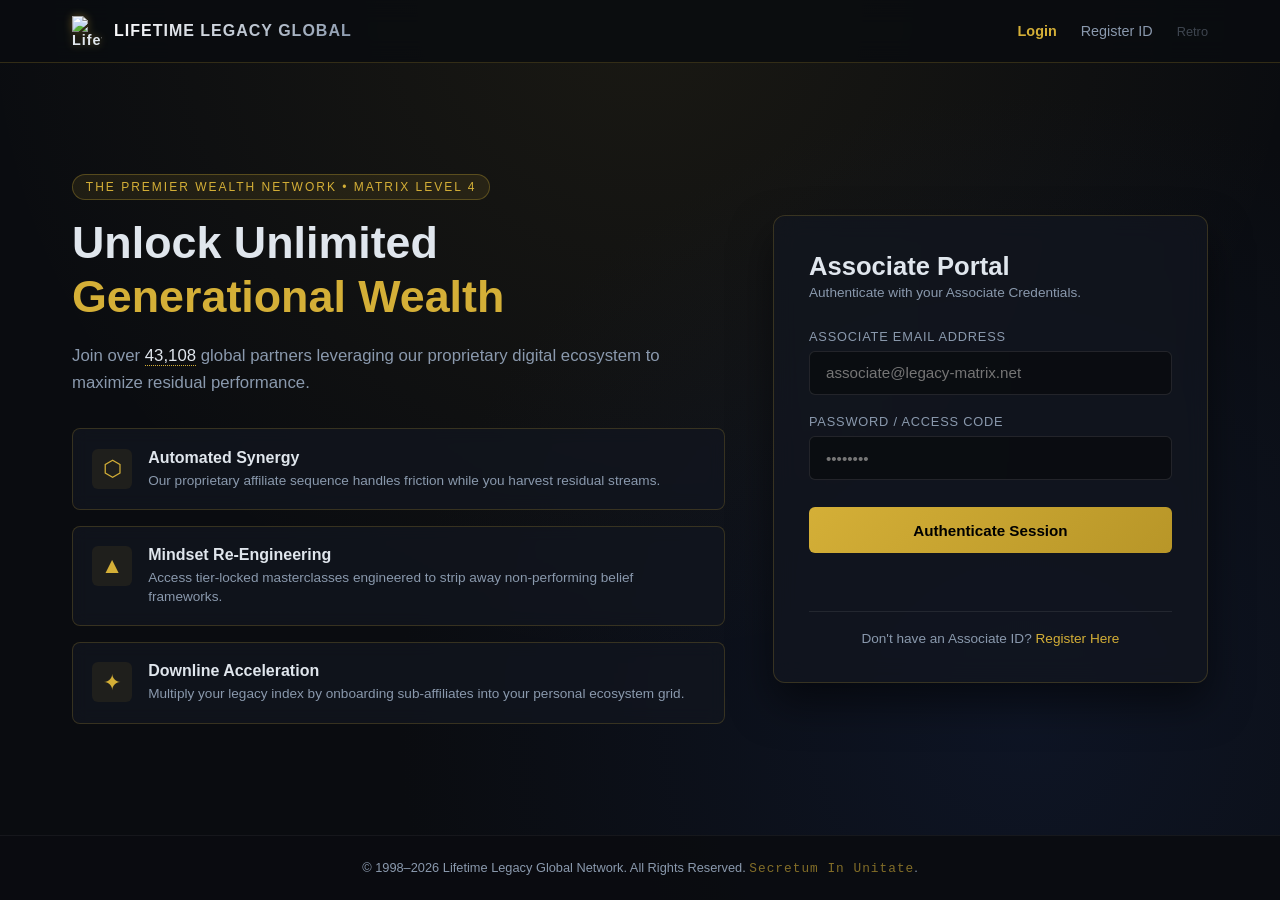
==== index.html @ ea2f17f8 "Update index.html" ====
<!DOCTYPE html>
<html lang="en">
<head>
    <meta charset="UTF-8">
    <meta name="viewport" content="width=device-width, initial-scale=1.0">
    <title>Lifetime Legacy Global | Associate Portal</title>
    <link rel="stylesheet" href="style.css">
    <!-- Lifetime Legacy Global Favicon -->
    <link rel="icon" type="image/x-icon" href="https://raw.githubusercontent.com/CEOofBruh/Lifetime-Legacy-Global/refs/heads/main/LLG%20-%20Icon.ico">
    <script src="https://cdn.jsdelivr.net/npm/@supabase/supabase-js@2"></script>
    <script src="script.js?v=3" defer></script>
</head>
<body data-system-epoch="1998">

    <header>
        <nav>
            <a href="index.html" class="logo-link">
                <img 
                    src="https://raw.githubusercontent.com/CEOofBruh/Lifetime-Legacy-Global/refs/heads/main/LLG%20-%20Icon.ico" 
                    alt="Lifetime Legacy Global Logo" 
                    id="brand-logo" 
                    class="logo-img" 
                    data-tier-id="0"
                >
                <span class="logo-text">LIFETIME LEGACY GLOBAL</span>
            </a>
            <ul>
                <li><a href="/" class="gold-text active-link">Login</a></li>
                <li><a href="signup.html">Register ID</a></li>
                <li><a href="index2.html" class="subtle-link" title="Archive Access">Retro</a></li>
            </ul>
        </nav>
    </header>

    <main class="hero-wrapper">
        <div class="hero-container">
            
          
            <div class="hero-content">
                <span class="hero-tag">The Premier Wealth Network • Matrix Level 4</span>
                <h1>Unlock Unlimited <br><span class="gold-text">Generational Wealth</span></h1>
                
                <p class="hero-description">
                    Join over <span class="puzzle-num" data-code-part="1" title="Node Alpha">43,108</span> global partners leveraging our proprietary digital ecosystem to maximize residual performance.
                </p>

                <div class="feature-grid">
                    
                    <div class="feature-card" data-node-id="7" data-law-ref="I">
                        <div class="feature-icon">⬡</div>
                        <div>
                            <h4>Automated Synergy</h4>
                            <p>Our proprietary affiliate sequence handles friction while you harvest residual streams.</p>
                        </div>
                    </div>

                    <div class="feature-card" data-node-id="3" data-law-ref="II">
                        <div class="feature-icon">▲</div>
                        <div>
                            <h4>Mindset Re-Engineering</h4>
                            <p>Access tier-locked masterclasses engineered to strip away non-performing belief frameworks.</p>
                        </div>
                    </div>

                    <div class="feature-card" data-node-id="1" data-law-ref="III">
                        <div class="feature-icon">✦</div>
                        <div>
                            <h4>Downline Acceleration</h4>
                            <p>Multiply your legacy index by onboarding sub-affiliates into your personal ecosystem grid.</p>
                        </div>
                    </div>

                </div>
            </div>

          
            <div class="auth-card">
                <h2>Associate Portal</h2>
                <p class="subtitle">Authenticate with your Associate Credentials.</p>

                <form id="loginForm">
                    <div class="form-group">
                        <label for="loginEmail">Associate Email Address</label>
                        <input type="email" id="loginEmail" required placeholder="associate@legacy-matrix.net" autocomplete="email">
                    </div>

                    <div class="form-group">
                        <label for="loginPassword">Password / Access Code</label>
                        <input type="password" id="loginPassword" required placeholder="••••••••" autocomplete="current-password">
                    </div>

                    <button type="submit" class="btn-primary">Authenticate Session</button>
                </form>

                <div id="loginStatus" class="status-message"></div>

                <div class="auth-footer">
                    Don't have an Associate ID? <a href="signup.html">Register Here</a>
                </div>
            </div>

        </div>
    </main>

    <footer>
        <p>&copy; 1998–<span id="current-year">2026</span> Lifetime Legacy Global Network. All Rights Reserved. <span class="latin-motto" title="Look beneath the surface">Secretum In Unitate</span>.</p>
    </footer>
</body>
</html>
---- style.css ----
/* ==========================================================================
   LIFETIME LEGACY GLOBAL - CORE STYLESHEET
   Aesthetic: High-End Corporate MLM Facade with Dark Glassmorphism
   ========================================================================== */

:root {
    --bg-dark: #0a0c10;
    --card-bg: rgba(18, 22, 31, 0.75);
    --card-border: rgba(212, 175, 55, 0.2);
    --gold: #d4af37;
    --gold-bright: #f3e5ab;
    --gold-hover: #b89628;
    --text-main: #e0e6ed;
    --text-muted: #8a99ad;
    --accent-red: #8b0000;
    --font-primary: -apple-system, BlinkMacSystemFont, "Segoe UI", Roboto, Helvetica, Arial, sans-serif;
    --font-mono: "Courier New", Courier, monospace;
}

* {
    margin: 0;
    padding: 0;
    box-sizing: border-box;
}

body {
    background-color: var(--bg-dark);
    background-image: 
        radial-gradient(circle at 50% 0%, rgba(212, 175, 55, 0.08) 0%, transparent 60%),
        radial-gradient(circle at 80% 80%, rgba(15, 23, 42, 0.8) 0%, transparent 50%);
    color: var(--text-main);
    font-family: var(--font-primary);
    min-height: 100vh;
    display: flex;
    flex-direction: column;
    justify-content: space-between;
}

/* --- Header & Navigation --- */
header {
    border-bottom: 1px solid var(--card-border);
    background: rgba(10, 12, 16, 0.85);
    backdrop-filter: blur(12px);
    position: sticky;
    top: 0;
    z-index: 100;
}

nav {
    max-width: 1200px;
    margin: 0 auto;
    padding: 1rem 2rem;
    display: flex;
    justify-content: space-between;
    align-items: center;
}

.logo-link {
    display: flex;
    align-items: center;
    gap: 12px;
    text-decoration: none;
    color: var(--text-main);
    font-weight: 700;
    letter-spacing: 1px;
}

.logo-img {
    width: 30px;
    height: 30px;
    object-fit: contain;
    filter: drop-shadow(0 0 4px rgba(212, 175, 55, 0.4));
    transition: transform 0.25s ease, filter 0.25s ease;
}

.logo-link:hover .logo-img {
    transform: scale(1.1) rotate(5deg);
    filter: drop-shadow(0 0 8px rgba(212, 175, 55, 0.8));
}

.logo-text {
    font-size: 1rem;
    background: linear-gradient(135deg, #ffffff 0%, var(--text-muted) 100%);
    -webkit-background-clip: text;
    -webkit-text-fill-color: transparent;
}

nav ul {
    display: flex;
    list-style: none;
    gap: 1.5rem;
    align-items: center;
}

nav a {
    color: var(--text-muted);
    text-decoration: none;
    font-size: 0.9rem;
    font-weight: 500;
    transition: color 0.2s ease;
}

nav a:hover {
    color: var(--gold-bright);
}

.gold-text {
    color: var(--gold) !important;
    font-weight: 600;
}

.subtle-link {
    opacity: 0.4;
    font-size: 0.8rem !important;
    transition: opacity 0.3s ease !important;
}

.subtle-link:hover {
    opacity: 1;
}

/* --- Main Layout --- */
.hero-wrapper {
    max-width: 1200px;
    margin: 3rem auto;
    padding: 0 2rem;
    width: 100%;
}

.hero-container {
    display: grid;
    grid-template-columns: 1.2fr 0.8fr;
    gap: 3rem;
    align-items: center;
}

/* --- Hero Content (Left Side) --- */
.hero-tag {
    display: inline-block;
    font-size: 0.75rem;
    text-transform: uppercase;
    letter-spacing: 2px;
    color: var(--gold);
    background: rgba(212, 175, 55, 0.1);
    border: 1px solid rgba(212, 175, 55, 0.3);
    padding: 0.3rem 0.8rem;
    border-radius: 20px;
    margin-bottom: 1rem;
}

.hero-content h1 {
    font-size: 2.8rem;
    line-height: 1.2;
    margin-bottom: 1.2rem;
    font-weight: 800;
}

.hero-description {
    color: var(--text-muted);
    font-size: 1.05rem;
    line-height: 1.6;
    margin-bottom: 2rem;
}

.puzzle-num {
    color: var(--text-main);
    border-bottom: 1px dotted var(--gold);
    cursor: help;
}

/* --- Feature Grid --- */
.feature-grid {
    display: flex;
    flex-direction: column;
    gap: 1rem;
}

.feature-card {
    display: flex;
    align-items: flex-start;
    gap: 1rem;
    background: var(--card-bg);
    border: 1px solid var(--card-border);
    padding: 1.2rem;
    border-radius: 8px;
    backdrop-filter: blur(8px);
    transition: border-color 0.3s ease, transform 0.2s ease;
}

.feature-card:hover {
    border-color: var(--gold);
    transform: translateX(4px);
}

.feature-icon {
    font-size: 1.4rem;
    color: var(--gold);
    background: rgba(212, 175, 55, 0.08);
    width: 40px;
    height: 40px;
    display: flex;
    align-items: center;
    justify-content: center;
    border-radius: 6px;
    flex-shrink: 0;
}

.feature-card h4 {
    font-size: 1rem;
    margin-bottom: 0.25rem;
    color: var(--text-main);
}

.feature-card p {
    font-size: 0.85rem;
    color: var(--text-muted);
    line-height: 1.4;
}

/* --- Auth Card (Right Side) --- */
.auth-card {
    background: var(--card-bg);
    border: 1px solid var(--card-border);
    padding: 2.2rem;
    border-radius: 12px;
    box-shadow: 0 20px 40px rgba(0, 0, 0, 0.5);
    backdrop-filter: blur(12px);
}

.auth-card h2 {
    font-size: 1.6rem;
    margin-bottom: 0.3rem;
}

.auth-card .subtitle {
    color: var(--text-muted);
    font-size: 0.85rem;
    margin-bottom: 1.8rem;
}

.form-group {
    margin-bottom: 1.2rem;
}

.form-group label {
    display: block;
    font-size: 0.8rem;
    text-transform: uppercase;
    letter-spacing: 0.8px;
    color: var(--text-muted);
    margin-bottom: 0.4rem;
}

.form-group input {
    width: 100%;
    padding: 0.8rem 1rem;
    background: rgba(10, 12, 16, 0.8);
    border: 1px solid rgba(255, 255, 255, 0.1);
    border-radius: 6px;
    color: var(--text-main);
    font-size: 0.95rem;
    outline: none;
    transition: border-color 0.2s ease;
}

.form-group input:focus {
    border-color: var(--gold);
}

.btn-primary {
    width: 100%;
    padding: 0.9rem;
    background: linear-gradient(135deg, var(--gold) 0%, var(--gold-hover) 100%);
    border: none;
    border-radius: 6px;
    color: #000;
    font-weight: 700;
    font-size: 0.95rem;
    cursor: pointer;
    transition: opacity 0.2s ease, transform 0.1s ease;
    margin-top: 0.5rem;
}

.btn-primary:hover {
    opacity: 0.95;
    transform: translateY(-1px);
}

.status-message {
    margin-top: 1rem;
    font-size: 0.85rem;
    min-height: 18px;
    text-align: center;
}

.auth-footer {
    margin-top: 1.5rem;
    padding-top: 1.2rem;
    border-top: 1px solid rgba(255, 255, 255, 0.08);
    text-align: center;
    font-size: 0.85rem;
    color: var(--text-muted);
}

.auth-footer a {
    color: var(--gold);
    text-decoration: none;
}

.auth-footer a:hover {
    text-decoration: underline;
}

/* --- Footer --- */
footer {
    border-top: 1px solid rgba(255, 255, 255, 0.05);
    padding: 1.5rem;
    text-align: center;
    font-size: 0.8rem;
    color: var(--text-muted);
    background: rgba(10, 12, 16, 0.9);
}

.latin-motto {
    font-family: var(--font-mono);
    color: rgba(212, 175, 55, 0.6);
    letter-spacing: 1px;
    cursor: help;
}

/* --- Responsive Adjustments --- */
@media (max-width: 900px) {
    .hero-container {
        grid-template-columns: 1fr;
        gap: 2rem;
    }
    .hero-content h1 {
        font-size: 2.2rem;
    }
}
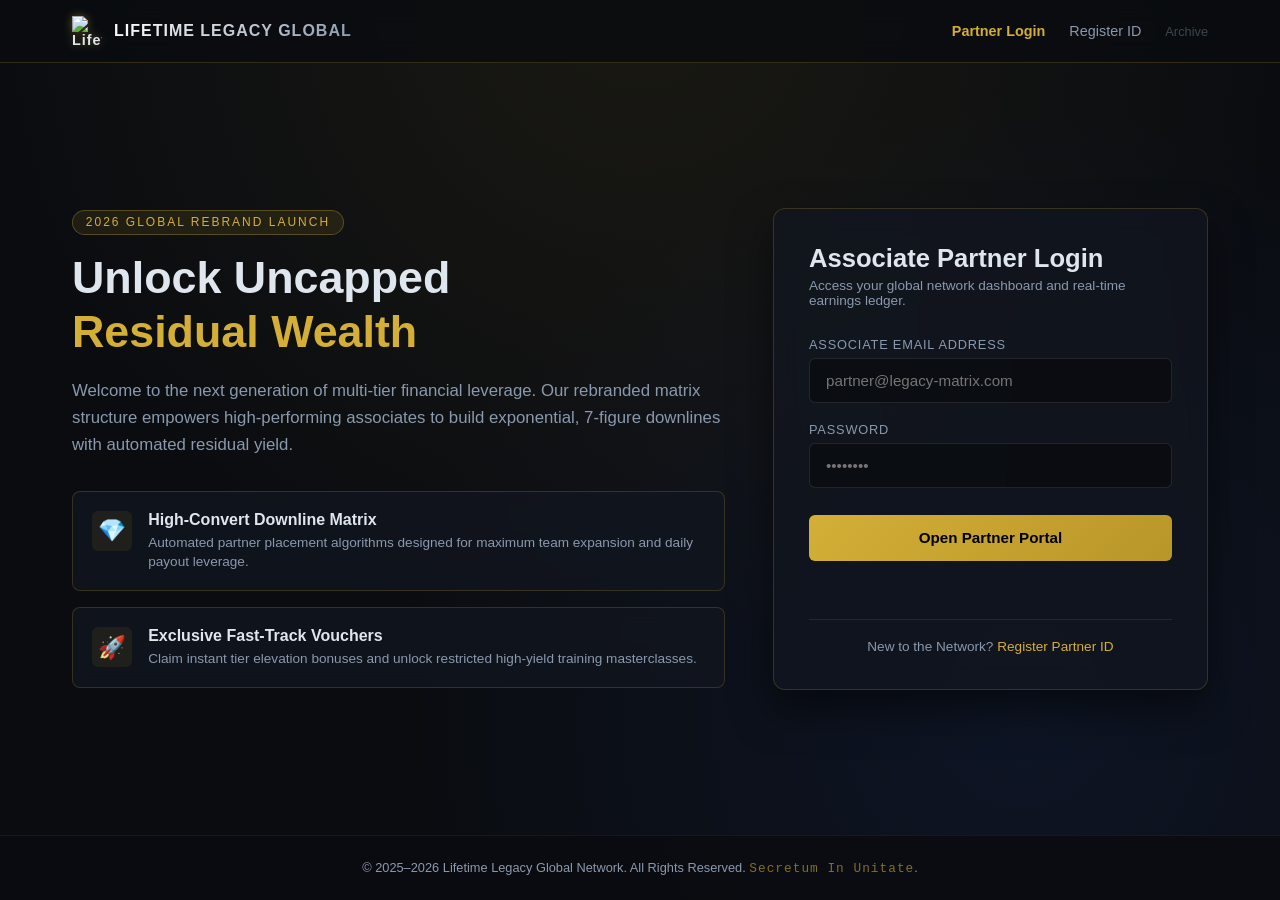
==== commit e64e9bcd: "Update index.html" ====
--- a/index.html
+++ b/index.html
@@ -3,15 +3,17 @@
 <head>
     <meta charset="UTF-8">
     <meta name="viewport" content="width=device-width, initial-scale=1.0">
-    <title>Lifetime Legacy Global | Associate Portal</title>
+    <title>Lifetime Legacy Global | Next-Gen Partner Portal</title>
     <link rel="stylesheet" href="style.css">
     <!-- Lifetime Legacy Global Favicon -->
     <link rel="icon" type="image/x-icon" href="https://raw.githubusercontent.com/CEOofBruh/Lifetime-Legacy-Global/refs/heads/main/LLG%20-%20Icon.ico">
+    <!-- Supabase JS Client library -->
     <script src="https://cdn.jsdelivr.net/npm/@supabase/supabase-js@2"></script>
-    <script src="script.js?v=3" defer></script>
+    <script src="script.js?v=6" defer></script>
 </head>
-<body data-system-epoch="1998">
+<body data-system-epoch="2026">
 
+    <!-- Header Navigation -->
     <header>
         <nav>
             <a href="index.html" class="logo-link">
@@ -25,85 +27,80 @@
                 <span class="logo-text">LIFETIME LEGACY GLOBAL</span>
             </a>
             <ul>
-                <li><a href="/" class="gold-text active-link">Login</a></li>
+                <li><a href="index.html" class="gold-text active-link">Partner Login</a></li>
                 <li><a href="signup.html">Register ID</a></li>
-                <li><a href="index2.html" class="subtle-link" title="Archive Access">Retro</a></li>
+                <li><a href="index2.html" class="subtle-link" title="Partner Vault">Archive</a></li>
             </ul>
         </nav>
     </header>
 
+    <!-- Main Split Hero Layout -->
     <main class="hero-wrapper">
         <div class="hero-container">
             
-          
+            <!-- Left Info Panel -->
             <div class="hero-content">
-                <span class="hero-tag">The Premier Wealth Network • Matrix Level 4</span>
-                <h1>Unlock Unlimited <br><span class="gold-text">Generational Wealth</span></h1>
+                <span class="hero-tag">2026 Global Rebrand Launch</span>
+                <h1>Unlock Uncapped <br><span class="gold-text">Residual Wealth</span></h1>
                 
                 <p class="hero-description">
-                    Join over <span class="puzzle-num" data-code-part="1" title="Node Alpha">43,108</span> global partners leveraging our proprietary digital ecosystem to maximize residual performance.
+                    Welcome to the next generation of multi-tier financial leverage. Our rebranded matrix structure empowers high-performing associates to build exponential, 7-figure downlines with automated residual yield.
                 </p>
 
                 <div class="feature-grid">
                     
-                    <div class="feature-card" data-node-id="7" data-law-ref="I">
-                        <div class="feature-icon">⬡</div>
+                    <div class="feature-card" data-node-id="1">
+                        <div class="feature-icon">💎</div>
                         <div>
-                            <h4>Automated Synergy</h4>
-                            <p>Our proprietary affiliate sequence handles friction while you harvest residual streams.</p>
+                            <h4>High-Convert Downline Matrix</h4>
+                            <p>Automated partner placement algorithms designed for maximum team expansion and daily payout leverage.</p>
                         </div>
                     </div>
 
-                    <div class="feature-card" data-node-id="3" data-law-ref="II">
-                        <div class="feature-icon">▲</div>
+                    <div class="feature-card" data-node-id="3">
+                        <div class="feature-icon">🚀</div>
                         <div>
-                            <h4>Mindset Re-Engineering</h4>
-                            <p>Access tier-locked masterclasses engineered to strip away non-performing belief frameworks.</p>
-                        </div>
-                    </div>
-
-                    <div class="feature-card" data-node-id="1" data-law-ref="III">
-                        <div class="feature-icon">✦</div>
-                        <div>
-                            <h4>Downline Acceleration</h4>
-                            <p>Multiply your legacy index by onboarding sub-affiliates into your personal ecosystem grid.</p>
+                            <h4>Exclusive Fast-Track Vouchers</h4>
+                            <p>Claim instant tier elevation bonuses and unlock restricted high-yield training masterclasses.</p>
                         </div>
                     </div>
 
                 </div>
             </div>
 
-          
+            <!-- Right Login Card -->
             <div class="auth-card">
-                <h2>Associate Portal</h2>
-                <p class="subtitle">Authenticate with your Associate Credentials.</p>
+                <h2>Associate Partner Login</h2>
+                <p class="subtitle">Access your global network dashboard and real-time earnings ledger.</p>
 
                 <form id="loginForm">
                     <div class="form-group">
                         <label for="loginEmail">Associate Email Address</label>
-                        <input type="email" id="loginEmail" required placeholder="associate@legacy-matrix.net" autocomplete="email">
+                        <input type="email" id="loginEmail" placeholder="partner@legacy-matrix.com" required autocomplete="email">
                     </div>
 
                     <div class="form-group">
-                        <label for="loginPassword">Password / Access Code</label>
-                        <input type="password" id="loginPassword" required placeholder="••••••••" autocomplete="current-password">
+                        <label for="loginPassword">Password</label>
+                        <input type="password" id="loginPassword" placeholder="••••••••" required autocomplete="current-password">
                     </div>
 
-                    <button type="submit" class="btn-primary">Authenticate Session</button>
+                    <button type="submit" class="btn-primary">Open Partner Portal</button>
                 </form>
 
                 <div id="loginStatus" class="status-message"></div>
 
                 <div class="auth-footer">
-                    Don't have an Associate ID? <a href="signup.html">Register Here</a>
+                    New to the Network? <a href="signup.html">Register Partner ID</a>
                 </div>
             </div>
 
         </div>
     </main>
 
+    <!-- Footer -->
     <footer>
-        <p>&copy; 1998–<span id="current-year">2026</span> Lifetime Legacy Global Network. All Rights Reserved. <span class="latin-motto" title="Look beneath the surface">Secretum In Unitate</span>.</p>
+        <p>&copy; 2025–2026 Lifetime Legacy Global Network. All Rights Reserved. <span class="latin-motto" title="Growth Through Synergy">Secretum In Unitate</span>.</p>
     </footer>
+
 </body>
 </html>
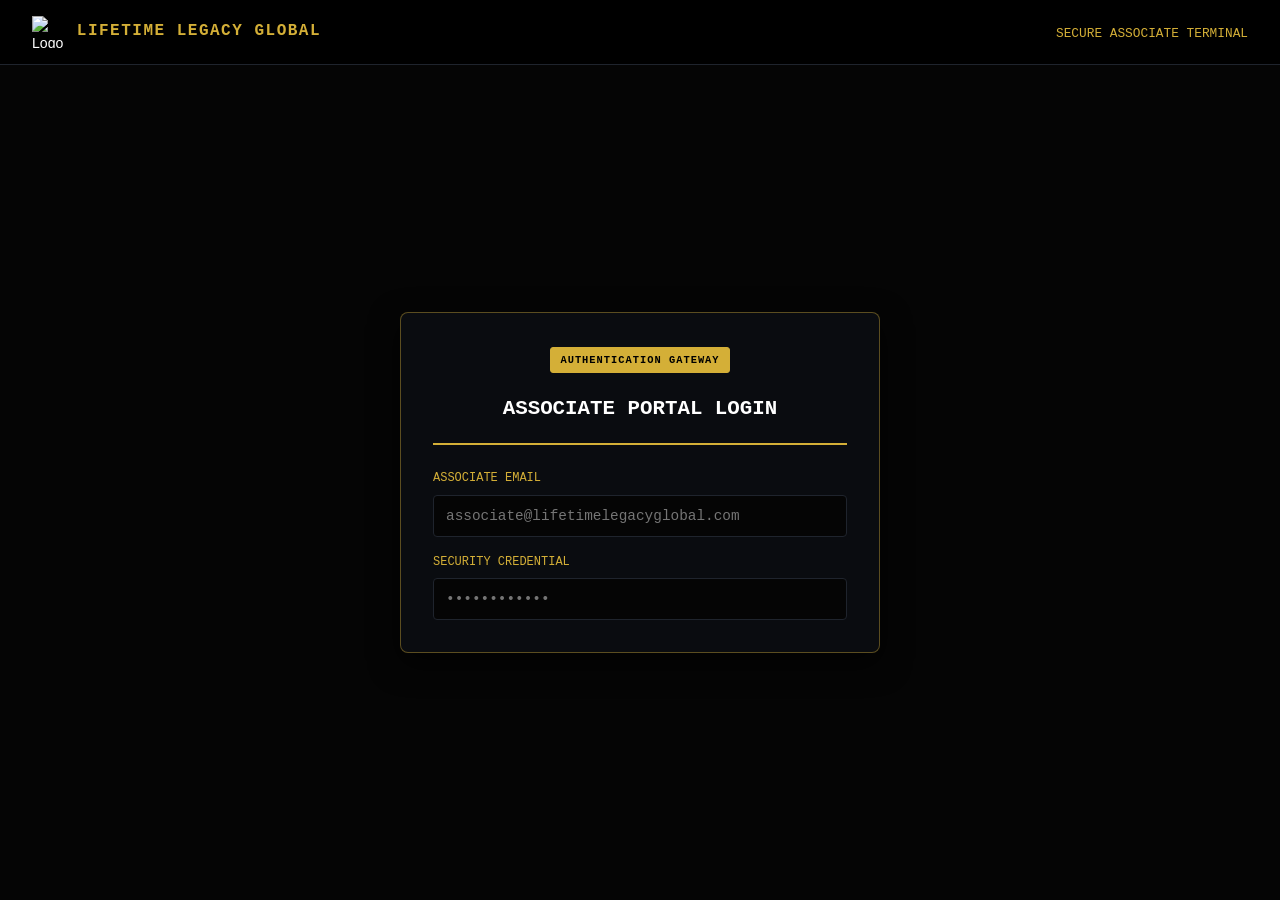
==== commit 2c947d43: "Update index.html" ====
--- a/index.html
+++ b/index.html
@@ -3,104 +3,47 @@
 <head>
     <meta charset="UTF-8">
     <meta name="viewport" content="width=device-width, initial-scale=1.0">
-    <title>Lifetime Legacy Global | Next-Gen Partner Portal</title>
+    <title>Associate Portal Login | Lifetime Legacy Global</title>
     <link rel="stylesheet" href="style.css">
-    <!-- Lifetime Legacy Global Favicon -->
     <link rel="icon" type="image/x-icon" href="https://raw.githubusercontent.com/CEOofBruh/Lifetime-Legacy-Global/refs/heads/main/LLG%20-%20Icon.ico">
-    <!-- Supabase JS Client library -->
+    
+    <!-- Supabase JS Library & Global Script -->
     <script src="https://cdn.jsdelivr.net/npm/@supabase/supabase-js@2"></script>
-    <script src="script.js?v=6" defer></script>
+    <script src="script.js?v=12" defer></script>
 </head>
 <body data-system-epoch="2026">
 
-    <!-- Header Navigation -->
     <header>
         <nav>
             <a href="index.html" class="logo-link">
-                <img 
-                    src="https://raw.githubusercontent.com/CEOofBruh/Lifetime-Legacy-Global/refs/heads/main/LLG%20-%20Icon.ico" 
-                    alt="Lifetime Legacy Global Logo" 
-                    id="brand-logo" 
-                    class="logo-img" 
-                    data-tier-id="0"
-                >
+                <img src="https://raw.githubusercontent.com/CEOofBruh/Lifetime-Legacy-Global/refs/heads/main/LLG%20-%20Icon.ico" alt="Logo" class="logo-img">
                 <span class="logo-text">LIFETIME LEGACY GLOBAL</span>
             </a>
             <ul>
-                <li><a href="index.html" class="gold-text active-link">Partner Login</a></li>
-                <li><a href="signup.html">Register ID</a></li>
-                <li><a href="index2.html" class="subtle-link" title="Partner Vault">Archive</a></li>
+                <li><span class="gold-text" style="font-family: var(--font-mono); font-size: 0.8rem;">SECURE ASSOCIATE TERMINAL</span></li>
             </ul>
         </nav>
     </header>
 
-    <!-- Main Split Hero Layout -->
     <main class="hero-wrapper">
-        <div class="hero-container">
+        <div class="hero-container" style="grid-template-columns: 1fr; max-width: 480px; margin: 0 auto;">
             
-            <!-- Left Info Panel -->
-            <div class="hero-content">
-                <span class="hero-tag">2026 Global Rebrand Launch</span>
-                <h1>Unlock Uncapped <br><span class="gold-text">Residual Wealth</span></h1>
+            <div class="auth-card" style="width: 100%; border-color: rgba(212, 175, 55, 0.4); background: #0a0c10;">
                 
-                <p class="hero-description">
-                    Welcome to the next generation of multi-tier financial leverage. Our rebranded matrix structure empowers high-performing associates to build exponential, 7-figure downlines with automated residual yield.
-                </p>
+                <div style="text-align: center; border-bottom: 2px solid var(--gold); padding-bottom: 0.8rem; margin-bottom: 1.5rem;">
+                    <span class="hero-tag" style="font-size: 0.65rem; background: var(--gold); color: #000; font-weight: bold;">AUTHENTICATION GATEWAY</span>
+                    <h2 style="margin-top: 0.4rem; font-family: var(--font-mono); font-size: 1.3rem;">ASSOCIATE PORTAL LOGIN</h2>
+                </div>
 
-                <div class="feature-grid">
-                    
-                    <div class="feature-card" data-node-id="1">
-                        <div class="feature-icon">💎</div>
-                        <div>
-                            <h4>High-Convert Downline Matrix</h4>
-                            <p>Automated partner placement algorithms designed for maximum team expansion and daily payout leverage.</p>
-                        </div>
+                <form id="loginForm" style="display: flex; flex-direction: column; gap: 1rem;">
+                    <div>
+                        <label for="loginEmail" style="display: block; font-family: var(--font-mono); font-size: 0.75rem; color: var(--gold); margin-bottom: 0.4rem;">ASSOCIATE EMAIL</label>
+                        <input type="email" id="loginEmail" placeholder="associate@lifetimelegacyglobal.com" required style="width: 100%; padding: 0.75rem; background: #050505; border: 1px solid var(--card-border); border-radius: 4px; color: #fff; font-family: var(--font-mono); font-size: 0.9rem;">
                     </div>
 
-                    <div class="feature-card" data-node-id="3">
-                        <div class="feature-icon">🚀</div>
-                        <div>
-                            <h4>Exclusive Fast-Track Vouchers</h4>
-                            <p>Claim instant tier elevation bonuses and unlock restricted high-yield training masterclasses.</p>
-                        </div>
+                    <div>
+                        <label for="loginPassword" style="display: block; font-family: var(--font-mono); font-size: 0.75rem; color: var(--gold); margin-bottom: 0.4rem;">SECURITY CREDENTIAL</label>
+                        <input type="password" id="loginPassword" placeholder="••••••••••••" required style="width: 100%; padding: 0.75rem; background: #050505; border: 1px solid var(--card-border); border-radius: 4px; color: #fff; font-family: var(--font-mono); font-size: 0.9rem;">
                     </div>
 
-                </div>
-            </div>
-
-            <!-- Right Login Card -->
-            <div class="auth-card">
-                <h2>Associate Partner Login</h2>
-                <p class="subtitle">Access your global network dashboard and real-time earnings ledger.</p>
-
-                <form id="loginForm">
-                    <div class="form-group">
-                        <label for="loginEmail">Associate Email Address</label>
-                        <input type="email" id="loginEmail" placeholder="partner@legacy-matrix.com" required autocomplete="email">
-                    </div>
-
-                    <div class="form-group">
-                        <label for="loginPassword">Password</label>
-                        <input type="password" id="loginPassword" placeholder="••••••••" required autocomplete="current-password">
-                    </div>
-
-                    <button type="submit" class="btn-primary">Open Partner Portal</button>
-                </form>
-
-                <div id="loginStatus" class="status-message"></div>
-
-                <div class="auth-footer">
-                    New to the Network? <a href="signup.html">Register Partner ID</a>
-                </div>
-            </div>
-
-        </div>
-    </main>
-
-    <!-- Footer -->
-    <footer>
-        <p>&copy; 2025–2026 Lifetime Legacy Global Network. All Rights Reserved. <span class="latin-motto" title="Growth Through Synergy">Secretum In Unitate</span>.</p>
-    </footer>
-
-</body>
-</html>
+                    <button type="submit" class="btn-primary" style="width:
--- a/style.css
+++ b/style.css
@@ -1,88 +1,87 @@
-/* ==========================================================================
-   LIFETIME LEGACY GLOBAL - CORE STYLESHEET
-   Aesthetic: High-End Corporate MLM Facade with Dark Glassmorphism
-   ========================================================================== */
+/* ==========================================
+   LIFETIME LEGACY GLOBAL - UNIFIED STYLESHEET
+   Aesthetic: Noir Brutalism x MLM Hustle
+   ========================================== */
 
 :root {
-    --bg-dark: #0a0c10;
-    --card-bg: rgba(18, 22, 31, 0.75);
-    --card-border: rgba(212, 175, 55, 0.2);
+    --bg-main: #050505;
+    --card-bg: #0a0c10;
+    --card-border: #1f242d;
+    --text-main: #d1d5db;
+    --text-muted: #6b7280;
     --gold: #d4af37;
-    --gold-bright: #f3e5ab;
-    --gold-hover: #b89628;
-    --text-main: #e0e6ed;
-    --text-muted: #8a99ad;
-    --accent-red: #8b0000;
+    --gold-bright: #ffd700;
+    --accent-red: #ef4444;
+    --font-mono: 'Courier New', Courier, monospace;
     --font-primary: -apple-system, BlinkMacSystemFont, "Segoe UI", Roboto, Helvetica, Arial, sans-serif;
-    --font-mono: "Courier New", Courier, monospace;
 }
 
 * {
+    box-sizing: border-box;
     margin: 0;
     padding: 0;
-    box-sizing: border-box;
 }
 
 body {
-    background-color: var(--bg-dark);
-    background-image: 
-        radial-gradient(circle at 50% 0%, rgba(212, 175, 55, 0.08) 0%, transparent 60%),
-        radial-gradient(circle at 80% 80%, rgba(15, 23, 42, 0.8) 0%, transparent 50%);
+    background-color: var(--bg-main);
     color: var(--text-main);
     font-family: var(--font-primary);
+    line-height: 1.6;
     min-height: 100vh;
     display: flex;
     flex-direction: column;
-    justify-content: space-between;
-}
-
-/* --- Header & Navigation --- */
+}
+
+/* ==========================================
+   HEADER & NAVIGATION
+   ========================================== */
 header {
+    background: #000;
     border-bottom: 1px solid var(--card-border);
-    background: rgba(10, 12, 16, 0.85);
-    backdrop-filter: blur(12px);
-    position: sticky;
-    top: 0;
+    padding: 1rem 2rem;
+    position: relative;
     z-index: 100;
 }
 
 nav {
-    max-width: 1200px;
-    margin: 0 auto;
-    padding: 1rem 2rem;
     display: flex;
     justify-content: space-between;
     align-items: center;
+    max-width: 1700px;
+    margin: 0 auto;
 }
 
 .logo-link {
     display: flex;
     align-items: center;
-    gap: 12px;
+    gap: 0.8rem;
     text-decoration: none;
-    color: var(--text-main);
-    font-weight: 700;
-    letter-spacing: 1px;
+    color: #fff;
+    transition: opacity 0.2s ease, transform 0.2s ease;
+}
+
+.logo-link:hover {
+    opacity: 0.9;
+    transform: translateY(-1px);
 }
 
 .logo-img {
-    width: 30px;
-    height: 30px;
+    width: 32px;
+    height: 32px;
     object-fit: contain;
-    filter: drop-shadow(0 0 4px rgba(212, 175, 55, 0.4));
-    transition: transform 0.25s ease, filter 0.25s ease;
-}
-
-.logo-link:hover .logo-img {
-    transform: scale(1.1) rotate(5deg);
-    filter: drop-shadow(0 0 8px rgba(212, 175, 55, 0.8));
 }
 
 .logo-text {
+    font-family: var(--font-mono);
+    font-weight: bold;
+    letter-spacing: 1.5px;
     font-size: 1rem;
-    background: linear-gradient(135deg, #ffffff 0%, var(--text-muted) 100%);
-    -webkit-background-clip: text;
-    -webkit-text-fill-color: transparent;
+    color: var(--gold);
+    transition: color 0.2s ease;
+}
+
+.logo-link:hover .logo-text {
+    color: var(--gold-bright);
 }
 
 nav ul {
@@ -93,248 +92,449 @@
 }
 
 nav a {
-    color: var(--text-muted);
+    color: var(--text-main);
     text-decoration: none;
-    font-size: 0.9rem;
-    font-weight: 500;
-    transition: color 0.2s ease;
+    font-size: 0.88rem;
+    transition: color 0.2s ease, text-shadow 0.2s ease;
 }
 
 nav a:hover {
     color: var(--gold-bright);
+    text-shadow: 0 0 8px rgba(212, 175, 55, 0.4);
 }
 
 .gold-text {
     color: var(--gold) !important;
-    font-weight: 600;
-}
-
-.subtle-link {
-    opacity: 0.4;
-    font-size: 0.8rem !important;
-    transition: opacity 0.3s ease !important;
-}
-
-.subtle-link:hover {
-    opacity: 1;
-}
-
-/* --- Main Layout --- */
+}
+
+/* ==========================================
+   PUBLIC PAGES HERO (INDEX & SIGNUP)
+   ========================================== */
 .hero-wrapper {
-    max-width: 1200px;
-    margin: 3rem auto;
-    padding: 0 2rem;
-    width: 100%;
-}
-
-.hero-container {
-    display: grid;
-    grid-template-columns: 1.2fr 0.8fr;
-    gap: 3rem;
-    align-items: center;
-}
-
-/* --- Hero Content (Left Side) --- */
-.hero-tag {
-    display: inline-block;
-    font-size: 0.75rem;
-    text-transform: uppercase;
-    letter-spacing: 2px;
-    color: var(--gold);
-    background: rgba(212, 175, 55, 0.1);
-    border: 1px solid rgba(212, 175, 55, 0.3);
-    padding: 0.3rem 0.8rem;
-    border-radius: 20px;
-    margin-bottom: 1rem;
-}
-
-.hero-content h1 {
-    font-size: 2.8rem;
-    line-height: 1.2;
-    margin-bottom: 1.2rem;
-    font-weight: 800;
-}
-
-.hero-description {
-    color: var(--text-muted);
-    font-size: 1.05rem;
-    line-height: 1.6;
-    margin-bottom: 2rem;
-}
-
-.puzzle-num {
-    color: var(--text-main);
-    border-bottom: 1px dotted var(--gold);
-    cursor: help;
-}
-
-/* --- Feature Grid --- */
-.feature-grid {
-    display: flex;
-    flex-direction: column;
-    gap: 1rem;
-}
-
-.feature-card {
-    display: flex;
-    align-items: flex-start;
-    gap: 1rem;
-    background: var(--card-bg);
-    border: 1px solid var(--card-border);
-    padding: 1.2rem;
-    border-radius: 8px;
-    backdrop-filter: blur(8px);
-    transition: border-color 0.3s ease, transform 0.2s ease;
-}
-
-.feature-card:hover {
-    border-color: var(--gold);
-    transform: translateX(4px);
-}
-
-.feature-icon {
-    font-size: 1.4rem;
-    color: var(--gold);
-    background: rgba(212, 175, 55, 0.08);
-    width: 40px;
-    height: 40px;
+    flex: 1;
     display: flex;
     align-items: center;
     justify-content: center;
-    border-radius: 6px;
-    flex-shrink: 0;
-}
-
-.feature-card h4 {
+    padding: 3rem 1.5rem;
+    width: 100%;
+}
+
+.hero-container {
+    display: grid;
+    grid-template-columns: 1fr 420px;
+    gap: 3rem;
+    max-width: 1100px;
+    width: 100%;
+    margin: 0 auto;
+    align-items: center;
+}
+
+.hero-title {
+    font-size: 2.8rem;
+    font-weight: 800;
+    line-height: 1.15;
+    color: #fff;
+    margin: 0.8rem 0 1rem 0;
+    letter-spacing: -0.5px;
+}
+
+.hero-subtitle {
     font-size: 1rem;
-    margin-bottom: 0.25rem;
     color: var(--text-main);
-}
-
-.feature-card p {
-    font-size: 0.85rem;
-    color: var(--text-muted);
-    line-height: 1.4;
-}
-
-/* --- Auth Card (Right Side) --- */
+    margin-bottom: 2rem;
+    max-width: 580px;
+}
+
+/* ==========================================
+   BUTTONS & FORM INPUTS
+   ========================================== */
+.btn-primary {
+    display: inline-block;
+    width: 100%;
+    background: var(--gold);
+    color: #000;
+    font-weight: bold;
+    font-family: var(--font-mono);
+    border: none;
+    padding: 0.75rem 1rem;
+    border-radius: 4px;
+    cursor: pointer;
+    text-transform: uppercase;
+    letter-spacing: 1px;
+    transition: all 0.2s cubic-bezier(0.16, 1, 0.3, 1);
+    box-shadow: 0 2px 8px rgba(212, 175, 55, 0.15);
+}
+
+.btn-primary:hover {
+    background: var(--gold-bright);
+    transform: translateY(-2px);
+    box-shadow: 0 6px 18px rgba(255, 215, 0, 0.35);
+}
+
+.btn-primary:active {
+    transform: translateY(0);
+    box-shadow: 0 2px 4px rgba(212, 175, 55, 0.2);
+}
+
+.btn-secondary {
+    background: transparent;
+    color: var(--text-main);
+    border: 1px solid var(--card-border);
+    font-family: var(--font-mono);
+    padding: 0.5rem 1rem;
+    border-radius: 4px;
+    cursor: pointer;
+    transition: all 0.2s ease;
+}
+
+.btn-secondary:hover {
+    border-color: var(--gold);
+    color: var(--gold-bright);
+    background: rgba(212, 175, 55, 0.05);
+    transform: translateY(-1px);
+    box-shadow: 0 4px 12px rgba(0, 0, 0, 0.5);
+}
+
+.form-group {
+    margin-bottom: 1.2rem;
+}
+
+.form-group label {
+    display: block;
+    font-size: 0.82rem;
+    color: var(--text-main);
+    margin-bottom: 0.4rem;
+}
+
+input[type="text"],
+input[type="email"],
+input[type="password"] {
+    width: 100%;
+    background: #000;
+    border: 1px solid var(--card-border);
+    color: #fff;
+    padding: 0.75rem;
+    border-radius: 4px;
+    font-size: 0.9rem;
+    outline: none;
+    transition: all 0.2s ease;
+}
+
+input[type="text"]:hover,
+input[type="email"]:hover,
+input[type="password"]:hover {
+    border-color: rgba(212, 175, 55, 0.5);
+}
+
+input[type="text"]:focus,
+input[type="email"]:focus,
+input[type="password"]:focus {
+    border-color: var(--gold);
+    box-shadow: 0 0 10px rgba(212, 175, 55, 0.2);
+    background: #050608;
+}
+
+/* ==========================================
+   CARDS & BRUTALIST COMPONENTS
+   ========================================== */
 .auth-card {
     background: var(--card-bg);
     border: 1px solid var(--card-border);
-    padding: 2.2rem;
-    border-radius: 12px;
-    box-shadow: 0 20px 40px rgba(0, 0, 0, 0.5);
-    backdrop-filter: blur(12px);
+    border-radius: 8px;
+    padding: 2rem;
+    box-shadow: 0 10px 30px rgba(0, 0, 0, 0.7);
+    transition: border-color 0.2s ease, box-shadow 0.2s ease;
+}
+
+.auth-card:hover {
+    border-color: rgba(212, 175, 55, 0.3);
+    box-shadow: 0 12px 35px rgba(0, 0, 0, 0.85);
 }
 
 .auth-card h2 {
-    font-size: 1.6rem;
+    font-family: var(--font-mono);
+    font-size: 1.25rem;
+    color: #fff;
     margin-bottom: 0.3rem;
 }
 
-.auth-card .subtitle {
+.auth-card p.subtitle {
+    font-size: 0.82rem;
     color: var(--text-muted);
-    font-size: 0.85rem;
-    margin-bottom: 1.8rem;
-}
-
-.form-group {
-    margin-bottom: 1.2rem;
-}
-
-.form-group label {
-    display: block;
+    margin-bottom: 1.5rem;
+}
+
+.feature-card {
+    display: flex;
+    gap: 1rem;
+    padding: 1.2rem;
+    background: #000;
+    border: 1px solid var(--card-border);
+    border-radius: 6px;
+    margin-bottom: 1rem;
+    transition: all 0.25s ease;
+}
+
+.feature-card:hover {
+    border-color: var(--gold);
+    transform: translateY(-2px);
+    box-shadow: 0 6px 16px rgba(0, 0, 0, 0.6);
+    background: #040508;
+}
+
+.feature-card h4 {
+    color: #fff;
+    font-size: 0.92rem;
+    margin-bottom: 0.2rem;
+    transition: color 0.2s ease;
+}
+
+.feature-card:hover h4 {
+    color: var(--gold-bright);
+}
+
+.feature-card p {
+    color: var(--text-muted);
+    font-size: 0.82rem;
+}
+
+/* Avatar Styling */
+.avatar-container {
+    transition: transform 0.2s ease;
+    margin: 0.8rem auto 1rem auto !important;
+}
+
+.avatar-container:hover {
+    transform: scale(1.05);
+}
+
+.avatar-container:hover .avatar-circle {
+    border-color: var(--gold-bright) !important;
+    box-shadow: 0 0 15px rgba(255, 215, 0, 0.3);
+}
+
+/* Badge & Tag Styling */
+.hero-tag {
+    display: inline-block;
+    padding: 0.25rem 0.6rem;
+    border-radius: 3px;
+    font-family: var(--font-mono);
+    font-size: 0.72rem;
+    text-transform: uppercase;
+    letter-spacing: 1px;
+    background: rgba(212, 175, 55, 0.1);
+    color: var(--gold);
+    border: 1px solid var(--gold);
+    transition: all 0.2s ease;
+}
+
+.hero-tag:hover {
+    background: rgba(212, 175, 55, 0.2);
+    color: var(--gold-bright);
+}
+
+.auth-card .hero-tag {
+    margin-bottom: 0.8rem !important;
+}
+
+.status-message {
+    font-family: var(--font-mono);
     font-size: 0.8rem;
-    text-transform: uppercase;
-    letter-spacing: 0.8px;
-    color: var(--text-muted);
-    margin-bottom: 0.4rem;
-}
-
-.form-group input {
-    width: 100%;
-    padding: 0.8rem 1rem;
-    background: rgba(10, 12, 16, 0.8);
-    border: 1px solid rgba(255, 255, 255, 0.1);
-    border-radius: 6px;
-    color: var(--text-main);
-    font-size: 0.95rem;
-    outline: none;
-    transition: border-color 0.2s ease;
-}
-
-.form-group input:focus {
-    border-color: var(--gold);
-}
-
-.btn-primary {
-    width: 100%;
-    padding: 0.9rem;
-    background: linear-gradient(135deg, var(--gold) 0%, var(--gold-hover) 100%);
-    border: none;
-    border-radius: 6px;
+    margin-top: 0.8rem;
+}
+
+/* ==========================================
+   PERMANENT 3-COLUMN LAYOUT & SIDE MEDIA PANELS
+   ========================================== */
+.page-with-wings-layout {
+    display: flex !important;
+    flex-direction: row !important;
+    justify-content: center !important;
+    align-items: flex-start !important;
+    gap: 1.5rem !important;
+    width: 100% !important;
+    max-width: 1600px !important;
+    margin: 1.5rem auto !important;
+    padding: 0 1rem !important;
+    box-sizing: border-box !important;
+}
+
+.main-content-column {
+    flex: 1 1 auto !important;
+    min-width: 0 !important;
+    width: 100% !important;
+}
+
+.wing-sidebar {
+    flex: 0 0 180px !important;
+    width: 180px !important;
+    min-width: 180px !important;
+    max-width: 180px !important;
+    position: sticky !important;
+    top: 1.5rem !important;
+    display: block !important;
+}
+
+.media-stream-frame {
+    width: 180px !important;
+    max-width: 180px !important;
+    height: 700px !important;
+    max-height: calc(100vh - 3rem) !important;
+    background: #000 !important;
+    border: 1px solid var(--card-border) !important;
+    border-radius: 6px !important;
+    overflow: hidden !important;
+    display: block !important;
+    transition: border-color 0.3s ease, box-shadow 0.3s ease;
+}
+
+.media-stream-frame:hover {
+    border-color: var(--gold) !important;
+    box-shadow: 0 0 20px rgba(212, 175, 55, 0.25) !important;
+}
+
+.stream-video-element {
+    width: 180px !important;
+    min-width: 180px !important;
+    max-width: 180px !important;
+    height: 100% !important;
+    max-height: 100% !important;
+    object-fit: cover !important;
+    display: block !important;
+}
+
+/* ==========================================
+   LEADERBOARD FORMATTING & BADGES
+   ========================================== */
+.leaderboard-table th,
+.leaderboard-table td {
+    padding: 0.75rem 0.5rem;
+    white-space: nowrap;
+}
+
+.tier-badge {
+    display: inline-block;
+    padding: 0.2rem 0.6rem;
+    font-size: 0.65rem;
+    font-family: var(--font-mono);
+    border: 1px solid var(--gold);
+    color: var(--gold);
+    border-radius: 3px;
+    white-space: nowrap;
+    text-align: center;
+}
+
+/* ==========================================
+   MODAL POPUP STYLING
+   ========================================== */
+.modal-overlay {
+    display: none;
+    position: fixed;
+    top: 0;
+    left: 0;
+    width: 100vw;
+    height: 100vh;
+    background: rgba(0, 0, 0, 0.9);
+    backdrop-filter: blur(8px);
+    z-index: 1000;
+    align-items: center;
+    justify-content: center;
+}
+
+.modal-content {
+    background: #0a0c10;
+    border: 2px solid var(--gold);
+    border-radius: 8px;
+    padding: 1.5rem;
+    box-shadow: 0 0 35px rgba(212, 175, 55, 0.35);
+    position: relative;
+}
+
+.modal-close {
+    background: transparent;
+    border: 1px solid var(--gold);
+    color: var(--gold);
+    font-family: var(--font-mono);
+    padding: 0.3rem 0.8rem;
+    cursor: pointer;
+    font-size: 0.75rem;
+    border-radius: 4px;
+    transition: all 0.2s ease;
+}
+
+.modal-close:hover {
+    background: var(--gold);
     color: #000;
-    font-weight: 700;
-    font-size: 0.95rem;
-    cursor: pointer;
-    transition: opacity 0.2s ease, transform 0.1s ease;
-    margin-top: 0.5rem;
-}
-
-.btn-primary:hover {
-    opacity: 0.95;
-    transform: translateY(-1px);
-}
-
-.status-message {
-    margin-top: 1rem;
-    font-size: 0.85rem;
-    min-height: 18px;
-    text-align: center;
-}
-
-.auth-footer {
-    margin-top: 1.5rem;
-    padding-top: 1.2rem;
-    border-top: 1px solid rgba(255, 255, 255, 0.08);
-    text-align: center;
-    font-size: 0.85rem;
-    color: var(--text-muted);
-}
-
-.auth-footer a {
-    color: var(--gold);
-    text-decoration: none;
-}
-
-.auth-footer a:hover {
-    text-decoration: underline;
-}
-
-/* --- Footer --- */
+}
+
+/* ==========================================
+   FOOTER
+   ========================================== */
 footer {
-    border-top: 1px solid rgba(255, 255, 255, 0.05);
+    background: #000;
+    border-top: 1px solid var(--card-border);
     padding: 1.5rem;
     text-align: center;
-    font-size: 0.8rem;
+    font-family: var(--font-mono);
+    font-size: 0.75rem;
     color: var(--text-muted);
-    background: rgba(10, 12, 16, 0.9);
+    margin-top: auto;
 }
 
 .latin-motto {
-    font-family: var(--font-mono);
-    color: rgba(212, 175, 55, 0.6);
-    letter-spacing: 1px;
+    color: var(--gold);
     cursor: help;
-}
-
-/* --- Responsive Adjustments --- */
-@media (max-width: 900px) {
+    transition: color 0.2s ease, text-shadow 0.2s ease;
+}
+
+.latin-motto:hover {
+    color: var(--gold-bright);
+    text-shadow: 0 0 8px rgba(255, 215, 0, 0.5);
+}
+
+/* ==========================================
+   RESPONSIVE OVERRIDES (MOBILE ONLY)
+   ========================================== */
+@media (max-width: 768px) {
+    .page-with-wings-layout {
+        flex-direction: column !important;
+        align-items: center !important;
+    }
+
+    .wing-sidebar {
+        flex: 0 0 auto !important;
+        width: 100% !important;
+        min-width: 100% !important;
+        max-width: 100% !important;
+        position: relative !important;
+        top: 0 !important;
+    }
+
+    .media-stream-frame {
+        width: 100% !important;
+        max-width: 100% !important;
+        height: 160px !important;
+        max-height: 160px !important;
+    }
+
+    .stream-video-element {
+        width: 100% !important;
+        min-width: 100% !important;
+        max-width: 100% !important;
+    }
+
     .hero-container {
-        grid-template-columns: 1fr;
-        gap: 2rem;
-    }
-    .hero-content h1 {
-        font-size: 2.2rem;
-    }
-}
+        grid-template-columns: 1fr !important;
+        gap: 1.5rem !important;
+    }
+}
+
+@media (max-width: 500px) {
+    .wing-sidebar {
+        display: none !important;
+    }
+
+    .auth-card {
+        padding: 1.25rem;
+    }
+}
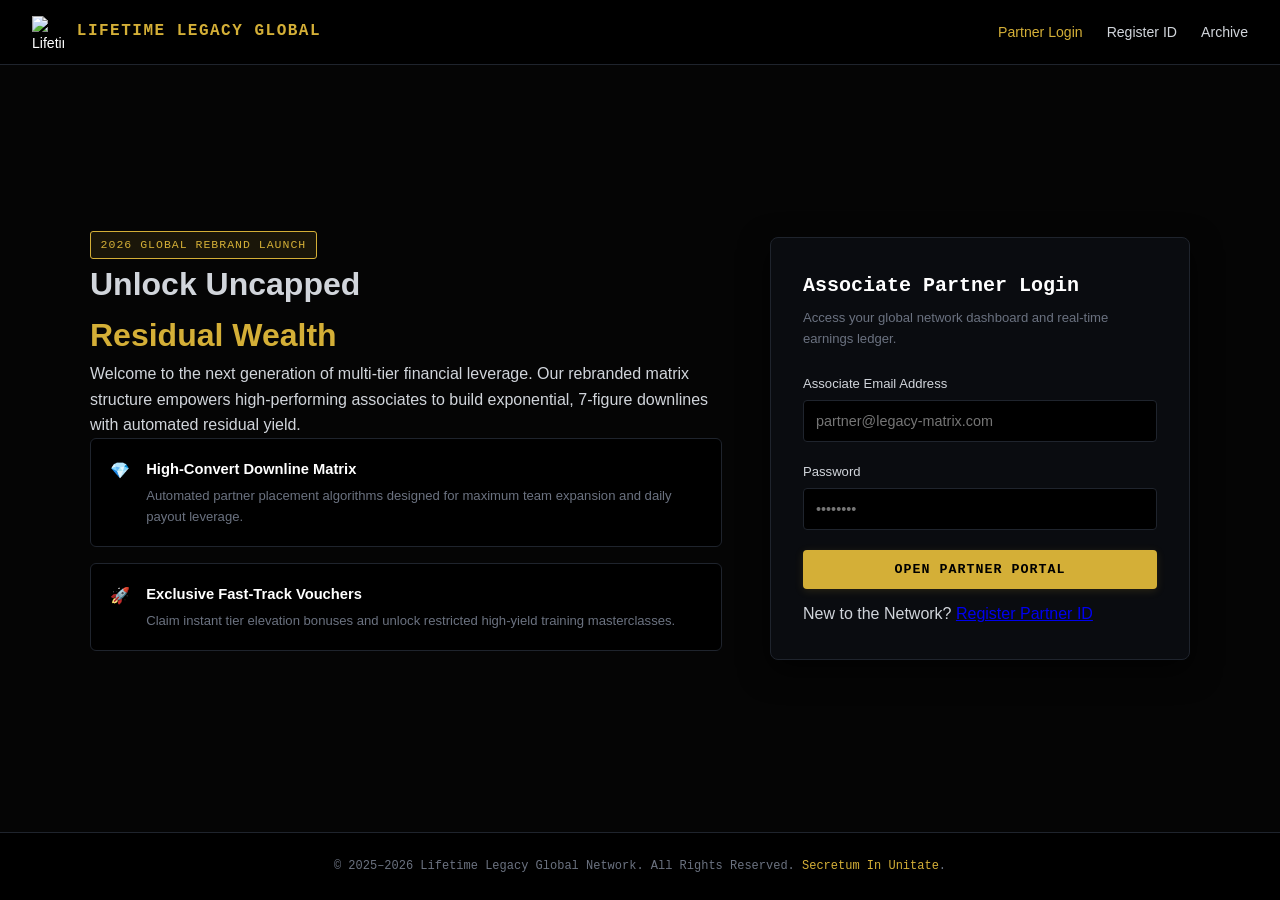
==== commit 70f8dc30: "Update index.html" ====
--- a/index.html
+++ b/index.html
@@ -3,47 +3,104 @@
 <head>
     <meta charset="UTF-8">
     <meta name="viewport" content="width=device-width, initial-scale=1.0">
-    <title>Associate Portal Login | Lifetime Legacy Global</title>
+    <title>Lifetime Legacy Global | Next-Gen Partner Portal</title>
     <link rel="stylesheet" href="style.css">
+    <!-- Lifetime Legacy Global Favicon -->
     <link rel="icon" type="image/x-icon" href="https://raw.githubusercontent.com/CEOofBruh/Lifetime-Legacy-Global/refs/heads/main/LLG%20-%20Icon.ico">
-    
-    <!-- Supabase JS Library & Global Script -->
+    <!-- Supabase JS Client library -->
     <script src="https://cdn.jsdelivr.net/npm/@supabase/supabase-js@2"></script>
     <script src="script.js?v=12" defer></script>
 </head>
 <body data-system-epoch="2026">
 
+    <!-- Header Navigation -->
     <header>
         <nav>
             <a href="index.html" class="logo-link">
-                <img src="https://raw.githubusercontent.com/CEOofBruh/Lifetime-Legacy-Global/refs/heads/main/LLG%20-%20Icon.ico" alt="Logo" class="logo-img">
+                <img 
+                    src="https://raw.githubusercontent.com/CEOofBruh/Lifetime-Legacy-Global/refs/heads/main/LLG%20-%20Icon.ico" 
+                    alt="Lifetime Legacy Global Logo" 
+                    id="brand-logo" 
+                    class="logo-img" 
+                    data-tier-id="0"
+                >
                 <span class="logo-text">LIFETIME LEGACY GLOBAL</span>
             </a>
             <ul>
-                <li><span class="gold-text" style="font-family: var(--font-mono); font-size: 0.8rem;">SECURE ASSOCIATE TERMINAL</span></li>
+                <li><a href="index.html" class="gold-text active-link">Partner Login</a></li>
+                <li><a href="signup.html">Register ID</a></li>
+                <li><a href="index2.html" class="subtle-link" title="Partner Vault">Archive</a></li>
             </ul>
         </nav>
     </header>
 
+    <!-- Main Split Hero Layout -->
     <main class="hero-wrapper">
-        <div class="hero-container" style="grid-template-columns: 1fr; max-width: 480px; margin: 0 auto;">
+        <div class="hero-container">
             
-            <div class="auth-card" style="width: 100%; border-color: rgba(212, 175, 55, 0.4); background: #0a0c10;">
+            <!-- Left Info Panel -->
+            <div class="hero-content">
+                <span class="hero-tag">2026 Global Rebrand Launch</span>
+                <h1>Unlock Uncapped <br><span class="gold-text">Residual Wealth</span></h1>
                 
-                <div style="text-align: center; border-bottom: 2px solid var(--gold); padding-bottom: 0.8rem; margin-bottom: 1.5rem;">
-                    <span class="hero-tag" style="font-size: 0.65rem; background: var(--gold); color: #000; font-weight: bold;">AUTHENTICATION GATEWAY</span>
-                    <h2 style="margin-top: 0.4rem; font-family: var(--font-mono); font-size: 1.3rem;">ASSOCIATE PORTAL LOGIN</h2>
-                </div>
+                <p class="hero-description">
+                    Welcome to the next generation of multi-tier financial leverage. Our rebranded matrix structure empowers high-performing associates to build exponential, 7-figure downlines with automated residual yield.
+                </p>
 
-                <form id="loginForm" style="display: flex; flex-direction: column; gap: 1rem;">
-                    <div>
-                        <label for="loginEmail" style="display: block; font-family: var(--font-mono); font-size: 0.75rem; color: var(--gold); margin-bottom: 0.4rem;">ASSOCIATE EMAIL</label>
-                        <input type="email" id="loginEmail" placeholder="associate@lifetimelegacyglobal.com" required style="width: 100%; padding: 0.75rem; background: #050505; border: 1px solid var(--card-border); border-radius: 4px; color: #fff; font-family: var(--font-mono); font-size: 0.9rem;">
+                <div class="feature-grid">
+                    
+                    <div class="feature-card" data-node-id="1">
+                        <div class="feature-icon">💎</div>
+                        <div>
+                            <h4>High-Convert Downline Matrix</h4>
+                            <p>Automated partner placement algorithms designed for maximum team expansion and daily payout leverage.</p>
+                        </div>
                     </div>
 
-                    <div>
-                        <label for="loginPassword" style="display: block; font-family: var(--font-mono); font-size: 0.75rem; color: var(--gold); margin-bottom: 0.4rem;">SECURITY CREDENTIAL</label>
-                        <input type="password" id="loginPassword" placeholder="••••••••••••" required style="width: 100%; padding: 0.75rem; background: #050505; border: 1px solid var(--card-border); border-radius: 4px; color: #fff; font-family: var(--font-mono); font-size: 0.9rem;">
+                    <div class="feature-card" data-node-id="3">
+                        <div class="feature-icon">🚀</div>
+                        <div>
+                            <h4>Exclusive Fast-Track Vouchers</h4>
+                            <p>Claim instant tier elevation bonuses and unlock restricted high-yield training masterclasses.</p>
+                        </div>
                     </div>
 
-                    <button type="submit" class="btn-primary" style="width:
+                </div>
+            </div>
+
+            <!-- Right Login Card -->
+            <div class="auth-card">
+                <h2>Associate Partner Login</h2>
+                <p class="subtitle">Access your global network dashboard and real-time earnings ledger.</p>
+
+                <form id="loginForm">
+                    <div class="form-group">
+                        <label for="loginEmail">Associate Email Address</label>
+                        <input type="email" id="loginEmail" placeholder="partner@legacy-matrix.com" required autocomplete="email">
+                    </div>
+
+                    <div class="form-group">
+                        <label for="loginPassword">Password</label>
+                        <input type="password" id="loginPassword" placeholder="••••••••" required autocomplete="current-password">
+                    </div>
+
+                    <button type="submit" class="btn-primary">Open Partner Portal</button>
+                </form>
+
+                <div id="loginFeedback" class="status-message"></div>
+
+                <div class="auth-footer">
+                    New to the Network? <a href="signup.html">Register Partner ID</a>
+                </div>
+            </div>
+
+        </div>
+    </main>
+
+    <!-- Footer -->
+    <footer>
+        <p>&copy; 2025–2026 Lifetime Legacy Global Network. All Rights Reserved. <span class="latin-motto" title="Growth Through Synergy">Secretum In Unitate</span>.</p>
+    </footer>
+
+</body>
+</html>
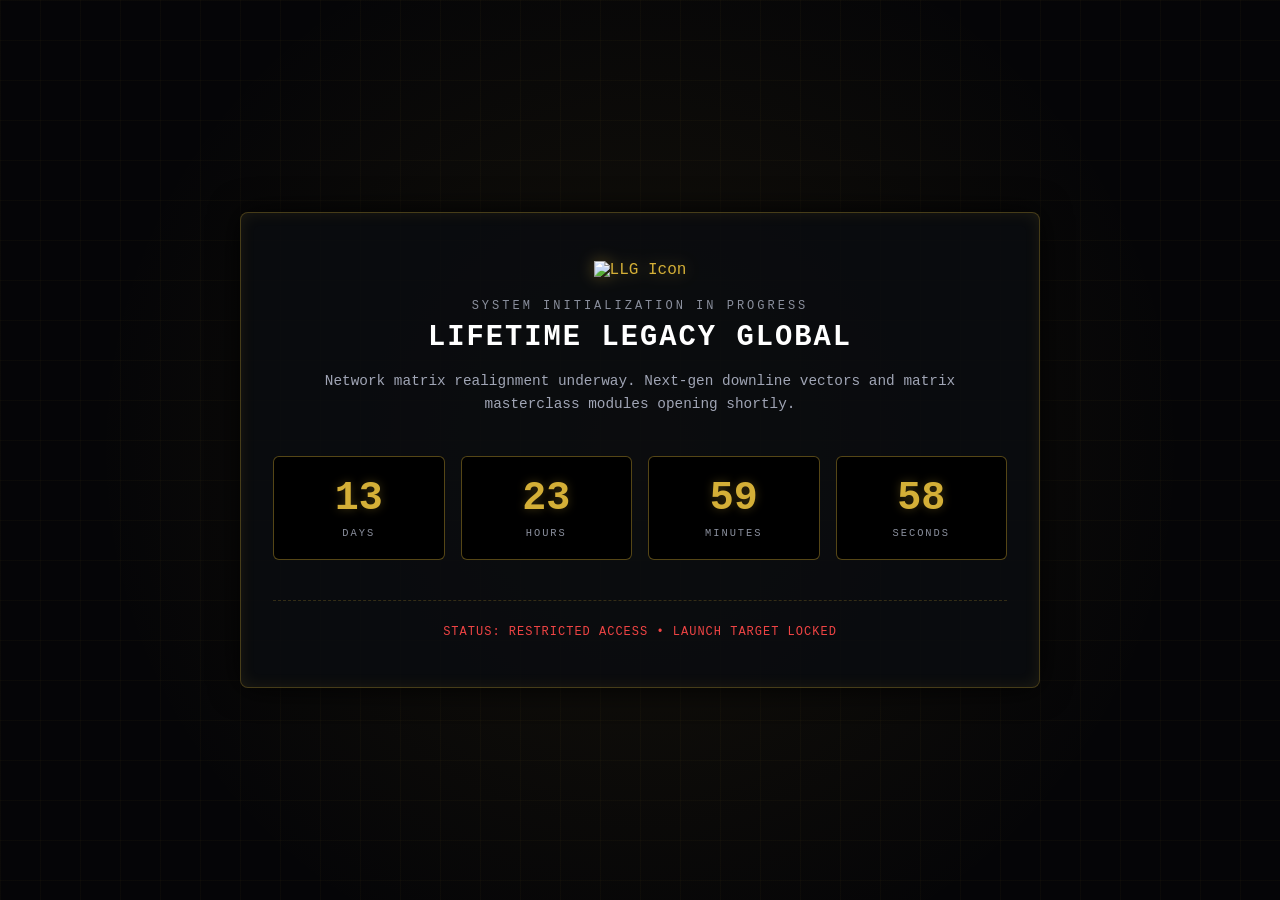
==== commit ed0eec62: "Rename index3.html to index.html" ====
--- a/index.html
+++ b/index.html
@@ -3,104 +3,292 @@
 <head>
     <meta charset="UTF-8">
     <meta name="viewport" content="width=device-width, initial-scale=1.0">
-    <title>Lifetime Legacy Global | Next-Gen Partner Portal</title>
-    <link rel="stylesheet" href="style.css">
-    <!-- Lifetime Legacy Global Favicon -->
-    <link rel="icon" type="image/x-icon" href="https://raw.githubusercontent.com/CEOofBruh/Lifetime-Legacy-Global/refs/heads/main/LLG%20-%20Icon.ico">
-    <!-- Supabase JS Client library -->
-    <script src="https://cdn.jsdelivr.net/npm/@supabase/supabase-js@2"></script>
-    <script src="script.js?v=12" defer></script>
+    <title>SYSTEM INITIALIZATION | Lifetime Legacy Global</title>
+    <style>
+        * {
+            box-sizing: border-box;
+            margin: 0;
+            padding: 0;
+        }
+
+        body {
+            background-color: #050507;
+            color: #d4af37;
+            font-family: 'Courier New', monospace;
+            min-height: 100vh;
+            display: flex;
+            flex-direction: column;
+            justify-content: center;
+            align-items: center;
+            text-align: center;
+            padding: 2rem;
+            position: relative;
+            overflow: hidden;
+            user-select: none;
+        }
+
+        body::before {
+            content: '';
+            position: absolute;
+            top: 0; left: 0; right: 0; bottom: 0;
+            background: 
+                radial-gradient(circle at center, rgba(212, 175, 55, 0.08) 0%, transparent 70%),
+                linear-gradient(rgba(212, 175, 55, 0.03) 1px, transparent 1px),
+                linear-gradient(90deg, rgba(212, 175, 55, 0.03) 1px, transparent 1px);
+            background-size: 100% 100%, 40px 40px, 40px 40px;
+            pointer-events: none;
+        }
+
+        .container {
+            max-width: 800px;
+            width: 100%;
+            z-index: 2;
+            background: rgba(10, 12, 16, 0.85);
+            border: 1px solid rgba(212, 175, 55, 0.3);
+            border-radius: 8px;
+            padding: 3rem 2rem;
+            box-shadow: 0 0 30px rgba(0, 0, 0, 0.9), inset 0 0 15px rgba(212, 175, 55, 0.1);
+        }
+
+        .logo-img {
+            width: 70px;
+            height: 70px;
+            margin-bottom: 1.2rem;
+            filter: drop-shadow(0 0 8px rgba(212, 175, 55, 0.4));
+            cursor: pointer;
+            transition: transform 0.1s ease;
+        }
+
+        .logo-img:active {
+            transform: scale(0.92);
+        }
+
+        .system-tag {
+            font-size: 0.75rem;
+            letter-spacing: 3px;
+            color: #8a8f9d;
+            margin-bottom: 0.5rem;
+            text-transform: uppercase;
+        }
+
+        h1 {
+            font-size: 1.8rem;
+            color: #ffffff;
+            margin-bottom: 1rem;
+            letter-spacing: 2px;
+        }
+
+        .sub-text {
+            font-size: 0.9rem;
+            color: #a0a5b5;
+            margin-bottom: 2.5rem;
+            line-height: 1.6;
+        }
+
+        .countdown-grid {
+            display: grid;
+            grid-template-columns: repeat(4, 1fr);
+            gap: 1rem;
+            margin-bottom: 2.5rem;
+        }
+
+        .time-box {
+            background: #000;
+            border: 1px solid rgba(212, 175, 55, 0.4);
+            border-radius: 6px;
+            padding: 1.2rem 0.5rem;
+        }
+
+        .time-number {
+            font-size: 2.5rem;
+            font-weight: bold;
+            color: #d4af37;
+            text-shadow: 0 0 10px rgba(212, 175, 55, 0.3);
+        }
+
+        .time-label {
+            font-size: 0.65rem;
+            color: #8a8f9d;
+            letter-spacing: 2px;
+            margin-top: 0.4rem;
+            text-transform: uppercase;
+        }
+
+        .status-bar {
+            font-size: 0.75rem;
+            color: #ef4444;
+            border-top: 1px dashed rgba(212, 175, 55, 0.2);
+            padding-top: 1.5rem;
+            letter-spacing: 1px;
+        }
+
+        #adminNotice {
+            display: none;
+            position: fixed;
+            top: 15px;
+            right: 15px;
+            background: #0f1219;
+            border: 1px solid #d4af37;
+            color: #d4af37;
+            padding: 8px 16px;
+            font-size: 0.75rem;
+            border-radius: 4px;
+            z-index: 100;
+            box-shadow: 0 0 15px rgba(212, 175, 55, 0.3);
+        }
+
+        @media (max-width: 600px) {
+            .countdown-grid {
+                grid-template-columns: repeat(2, 1fr);
+            }
+            .time-number {
+                font-size: 1.8rem;
+            }
+        }
+    </style>
 </head>
-<body data-system-epoch="2026">
-
-    <!-- Header Navigation -->
-    <header>
-        <nav>
-            <a href="index.html" class="logo-link">
-                <img 
-                    src="https://raw.githubusercontent.com/CEOofBruh/Lifetime-Legacy-Global/refs/heads/main/LLG%20-%20Icon.ico" 
-                    alt="Lifetime Legacy Global Logo" 
-                    id="brand-logo" 
-                    class="logo-img" 
-                    data-tier-id="0"
-                >
-                <span class="logo-text">LIFETIME LEGACY GLOBAL</span>
-            </a>
-            <ul>
-                <li><a href="index.html" class="gold-text active-link">Partner Login</a></li>
-                <li><a href="signup.html">Register ID</a></li>
-                <li><a href="index2.html" class="subtle-link" title="Partner Vault">Archive</a></li>
-            </ul>
-        </nav>
-    </header>
-
-    <!-- Main Split Hero Layout -->
-    <main class="hero-wrapper">
-        <div class="hero-container">
+<body>
+
+    <div id="adminNotice">
+        🔑 ADMIN BYPASS ACTIVE — <span style="color: #fff;">Session Granted</span>
+    </div>
+
+    <div class="container">
+        <img src="https://raw.githubusercontent.com/CEOofBruh/Lifetime-Legacy-Global/refs/heads/main/LLG%20-%20Icon.ico" 
+             alt="LLG Icon" 
+             class="logo-img" 
+             id="adminLogoTrigger"
+             title="Triple-click logo to open Admin Prompt">
+
+        <div class="system-tag">SYSTEM INITIALIZATION IN PROGRESS</div>
+        <h1>LIFETIME LEGACY GLOBAL</h1>
+        <p class="sub-text">
+            Network matrix realignment underway. Next-gen downline vectors and matrix masterclass modules opening shortly.
+        </p>
+
+        <div class="countdown-grid">
+            <div class="time-box">
+                <div class="time-number" id="days">00</div>
+                <div class="time-label">Days</div>
+            </div>
+            <div class="time-box">
+                <div class="time-number" id="hours">00</div>
+                <div class="time-label">Hours</div>
+            </div>
+            <div class="time-box">
+                <div class="time-number" id="minutes">00</div>
+                <div class="time-label">Minutes</div>
+            </div>
+            <div class="time-box">
+                <div class="time-number" id="seconds">00</div>
+                <div class="time-label">Seconds</div>
+            </div>
+        </div>
+
+        <div class="status-bar" id="statusBar">
+            STATUS: RESTRICTED ACCESS • LAUNCH TARGET LOCKED
+        </div>
+    </div>
+
+    <script>
+        // 14-day Countdown target
+        const TARGET_DATE = new Date().getTime() + (14 * 24 * 60 * 60 * 1000);
+
+        function updateCountdown() {
+            const now = new Date().getTime();
+            const distance = TARGET_DATE - now;
+
+            if (distance < 0) {
+                document.getElementById('days').textContent = "00";
+                document.getElementById('hours').textContent = "00";
+                document.getElementById('minutes').textContent = "00";
+                document.getElementById('seconds').textContent = "00";
+                return;
+            }
+
+            const days = Math.floor(distance / (1000 * 60 * 60 * 24));
+            const hours = Math.floor((distance % (1000 * 60 * 60 * 24)) / (1000 * 60 * 60));
+            const minutes = Math.floor((distance % (1000 * 60 * 60)) / (1000 * 60));
+            const seconds = Math.floor((distance % (1000 * 60)) / 1000);
+
+            document.getElementById('days').textContent = String(days).padStart(2, '0');
+            document.getElementById('hours').textContent = String(hours).padStart(2, '0');
+            document.getElementById('minutes').textContent = String(minutes).padStart(2, '0');
+            document.getElementById('seconds').textContent = String(seconds).padStart(2, '0');
+        }
+
+        setInterval(updateCountdown, 1000);
+        updateCountdown();
+
+        // Admin Bypass Logic
+        const ADMIN_PASSPHRASE = "LLG2026";
+
+        function activateAdminBypass() {
+            try {
+                localStorage.setItem('llg_admin_access', 'true');
+            } catch (e) {}
             
-            <!-- Left Info Panel -->
-            <div class="hero-content">
-                <span class="hero-tag">2026 Global Rebrand Launch</span>
-                <h1>Unlock Uncapped <br><span class="gold-text">Residual Wealth</span></h1>
-                
-                <p class="hero-description">
-                    Welcome to the next generation of multi-tier financial leverage. Our rebranded matrix structure empowers high-performing associates to build exponential, 7-figure downlines with automated residual yield.
-                </p>
-
-                <div class="feature-grid">
-                    
-                    <div class="feature-card" data-node-id="1">
-                        <div class="feature-icon">💎</div>
-                        <div>
-                            <h4>High-Convert Downline Matrix</h4>
-                            <p>Automated partner placement algorithms designed for maximum team expansion and daily payout leverage.</p>
-                        </div>
-                    </div>
-
-                    <div class="feature-card" data-node-id="3">
-                        <div class="feature-icon">🚀</div>
-                        <div>
-                            <h4>Exclusive Fast-Track Vouchers</h4>
-                            <p>Claim instant tier elevation bonuses and unlock restricted high-yield training masterclasses.</p>
-                        </div>
-                    </div>
-
-                </div>
-            </div>
-
-            <!-- Right Login Card -->
-            <div class="auth-card">
-                <h2>Associate Partner Login</h2>
-                <p class="subtitle">Access your global network dashboard and real-time earnings ledger.</p>
-
-                <form id="loginForm">
-                    <div class="form-group">
-                        <label for="loginEmail">Associate Email Address</label>
-                        <input type="email" id="loginEmail" placeholder="partner@legacy-matrix.com" required autocomplete="email">
-                    </div>
-
-                    <div class="form-group">
-                        <label for="loginPassword">Password</label>
-                        <input type="password" id="loginPassword" placeholder="••••••••" required autocomplete="current-password">
-                    </div>
-
-                    <button type="submit" class="btn-primary">Open Partner Portal</button>
-                </form>
-
-                <div id="loginFeedback" class="status-message"></div>
-
-                <div class="auth-footer">
-                    New to the Network? <a href="signup.html">Register Partner ID</a>
-                </div>
-            </div>
-
-        </div>
-    </main>
-
-    <!-- Footer -->
-    <footer>
-        <p>&copy; 2025–2026 Lifetime Legacy Global Network. All Rights Reserved. <span class="latin-motto" title="Growth Through Synergy">Secretum In Unitate</span>.</p>
-    </footer>
-
+            const notice = document.getElementById('adminNotice');
+            if (notice) notice.style.display = 'block';
+
+            const status = document.getElementById('statusBar');
+            if (status) {
+                status.textContent = "STATUS: ADMIN BYPASS VERIFIED // FULL ACCESS UNLOCKED";
+                status.style.color = "#d4af37";
+            }
+        }
+
+        // URL Check (#admin or ?key=LLG2026)
+        if (window.location.hash === '#admin' || window.location.search.includes('key=LLG2026')) {
+            activateAdminBypass();
+        }
+
+        // LocalStorage Check
+        if (localStorage.getItem('llg_admin_access') === 'true') {
+            activateAdminBypass();
+        }
+
+        // Fixed Triple-Click (1-second decay timer)
+        let clickCount = 0;
+        let clickTimer = null;
+        const logo = document.getElementById('adminLogoTrigger');
+
+        if (logo) {
+            logo.addEventListener('click', () => {
+                clickCount++;
+                if (clickTimer) clearTimeout(clickTimer);
+
+                if (clickCount >= 3) {
+                    clickCount = 0;
+                    setTimeout(() => {
+                        const pass = prompt("ENTER ADMIN MASTER KEY:");
+                        if (pass === ADMIN_PASSPHRASE) {
+                            alert("Bypass verified. Admin session activated!");
+                            activateAdminBypass();
+                        } else if (pass !== null) {
+                            alert("Access Denied.");
+                        }
+                    }, 50);
+                } else {
+                    clickTimer = setTimeout(() => {
+                        clickCount = 0;
+                    }, 1000);
+                }
+            });
+        }
+
+        // Keyboard Shortcut (Shift + A)
+        window.addEventListener('keydown', (e) => {
+            if (e.shiftKey && (e.key === 'A' || e.key === 'a')) {
+                const pass = prompt("ENTER ADMIN MASTER KEY:");
+                if (pass === ADMIN_PASSPHRASE) {
+                    alert("Bypass verified. Admin session activated!");
+                    activateAdminBypass();
+                } else if (pass !== null) {
+                    alert("Access Denied.");
+                }
+            }
+        });
+    </script>
 </body>
 </html>
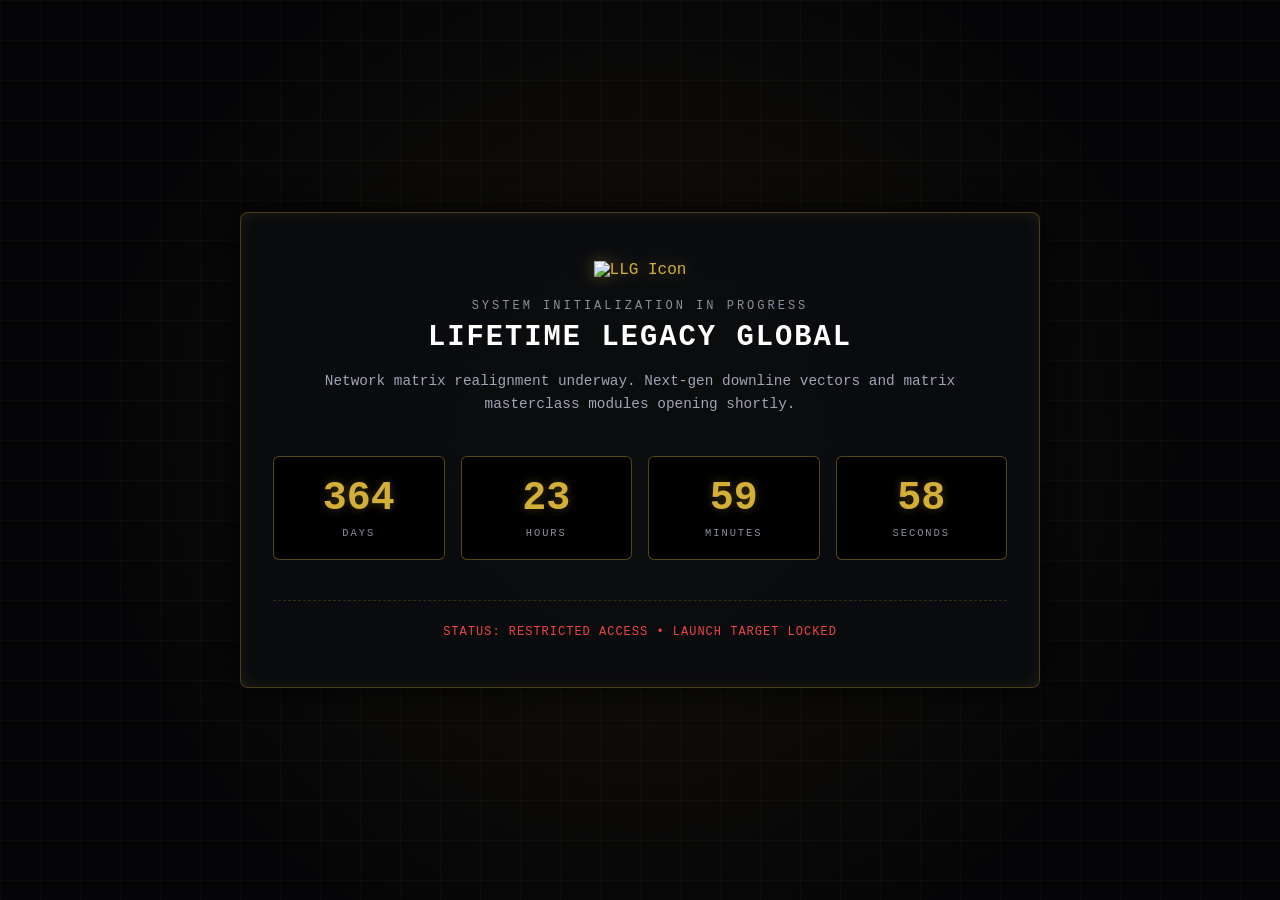
==== commit 682445d1: "Update index.html" ====
--- a/index.html
+++ b/index.html
@@ -4,6 +4,7 @@
     <meta charset="UTF-8">
     <meta name="viewport" content="width=device-width, initial-scale=1.0">
     <title>SYSTEM INITIALIZATION | Lifetime Legacy Global</title>
+    <link rel="icon" type="image/x-icon" href="https://raw.githubusercontent.com/CEOofBruh/Lifetime-Legacy-Global/refs/heads/main/LLG%20-%20Icon.ico">
     <style>
         * {
             box-sizing: border-box;
@@ -137,6 +138,11 @@
             box-shadow: 0 0 15px rgba(212, 175, 55, 0.3);
         }
 
+        #adminNotice a {
+            color: #ffffff;
+            text-decoration: underline;
+        }
+
         @media (max-width: 600px) {
             .countdown-grid {
                 grid-template-columns: repeat(2, 1fr);
@@ -150,7 +156,7 @@
 <body>
 
     <div id="adminNotice">
-        🔑 ADMIN BYPASS ACTIVE — <span style="color: #fff;">Session Granted</span>
+        🔑 ADMIN BYPASS ACTIVE — <a href="javascript:void(0)" onclick="executeRedirect()">Enter Site (index2.html) →</a>
     </div>
 
     <div class="container">
@@ -191,8 +197,10 @@
     </div>
 
     <script>
-        // 14-day Countdown target
-        const TARGET_DATE = new Date().getTime() + (14 * 24 * 60 * 60 * 1000);
+        // -------------------------------------------------------------
+        // 1. COUNTDOWN TIMER CONFIGURATION (11 Months, 30 Days = ~365 Days)
+        // -------------------------------------------------------------
+        const TARGET_DATE = new Date().getTime() + (365 * 24 * 60 * 60 * 1000);
 
         function updateCountdown() {
             const now = new Date().getTime();
@@ -220,35 +228,58 @@
         setInterval(updateCountdown, 1000);
         updateCountdown();
 
-        // Admin Bypass Logic
+        // -------------------------------------------------------------
+        // 2. GITHUB PAGES ADMIN BYPASS ENGINE
+        // -------------------------------------------------------------
         const ADMIN_PASSPHRASE = "LLG2026";
+        const TARGET_FILE = "index2.html";
+
+        // Dynamically resolve GitHub Pages subpath/root directory
+        function getGitHubPagesRedirectUrl() {
+            const pathSegments = window.location.pathname.split('/');
+            pathSegments.pop(); // Remove index.html or trailing filename
+            const folderPath = pathSegments.join('/');
+            const prefix = folderPath.endsWith('/') ? folderPath : folderPath + '/';
+            return window.location.origin + prefix + TARGET_FILE;
+        }
+
+        function executeRedirect() {
+            const destination = getGitHubPagesRedirectUrl();
+            window.location.href = destination;
+        }
 
         function activateAdminBypass() {
             try {
                 localStorage.setItem('llg_admin_access', 'true');
-            } catch (e) {}
-            
+            } catch (e) {
+                console.warn('LocalStorage unavailable:', e);
+            }
+
             const notice = document.getElementById('adminNotice');
             if (notice) notice.style.display = 'block';
 
             const status = document.getElementById('statusBar');
             if (status) {
-                status.textContent = "STATUS: ADMIN BYPASS VERIFIED // FULL ACCESS UNLOCKED";
+                status.textContent = "STATUS: ADMIN BYPASS VERIFIED // REDIRECTING...";
                 status.style.color = "#d4af37";
             }
-        }
-
-        // URL Check (#admin or ?key=LLG2026)
+
+            // Redirect smoothly to index2.html
+            setTimeout(executeRedirect, 150);
+        }
+
+        // Auto-check URL parameters (#admin or ?key=LLG2026)
         if (window.location.hash === '#admin' || window.location.search.includes('key=LLG2026')) {
             activateAdminBypass();
         }
 
-        // LocalStorage Check
+        // Auto-check existing local storage admin session
         if (localStorage.getItem('llg_admin_access') === 'true') {
-            activateAdminBypass();
-        }
-
-        // Fixed Triple-Click (1-second decay timer)
+            const notice = document.getElementById('adminNotice');
+            if (notice) notice.style.display = 'block';
+        }
+
+        // Triple-click logo handler (1-second decay)
         let clickCount = 0;
         let clickTimer = null;
         const logo = document.getElementById('adminLogoTrigger');
@@ -263,7 +294,6 @@
                     setTimeout(() => {
                         const pass = prompt("ENTER ADMIN MASTER KEY:");
                         if (pass === ADMIN_PASSPHRASE) {
-                            alert("Bypass verified. Admin session activated!");
                             activateAdminBypass();
                         } else if (pass !== null) {
                             alert("Access Denied.");
@@ -282,7 +312,6 @@
             if (e.shiftKey && (e.key === 'A' || e.key === 'a')) {
                 const pass = prompt("ENTER ADMIN MASTER KEY:");
                 if (pass === ADMIN_PASSPHRASE) {
-                    alert("Bypass verified. Admin session activated!");
                     activateAdminBypass();
                 } else if (pass !== null) {
                     alert("Access Denied.");
